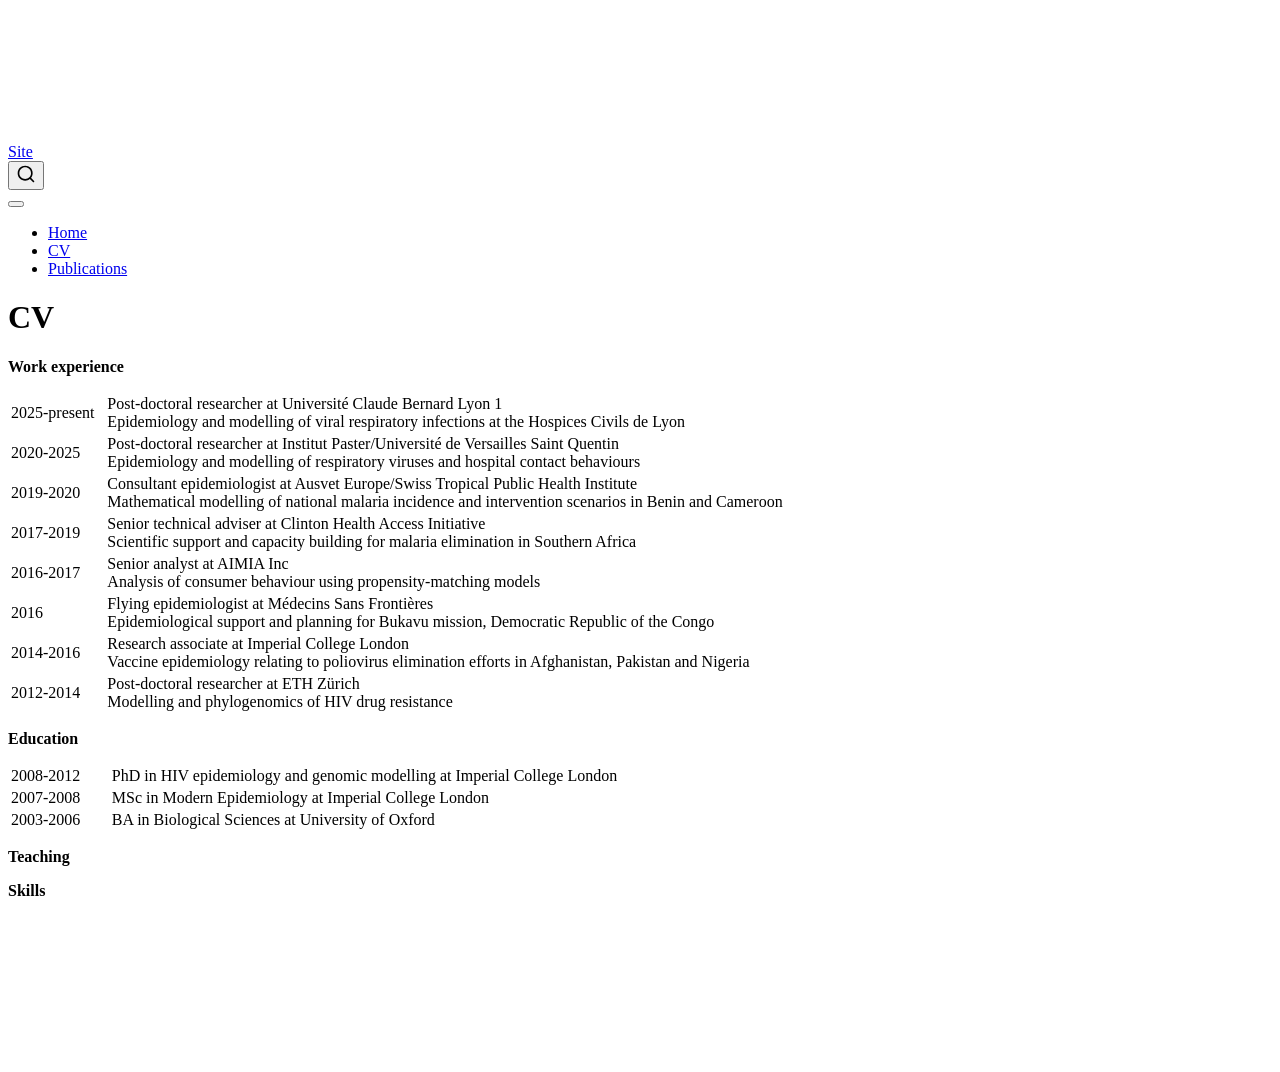
==== docs/cv.html @ 12a18a25 "Publish site to docs/" ====
<!DOCTYPE html>
<html xmlns="http://www.w3.org/1999/xhtml" lang="en" xml:lang="en"><head>

<meta charset="utf-8">
<meta name="generator" content="quarto-1.10.18">

<meta name="viewport" content="width=device-width, initial-scale=1.0, user-scalable=yes">


<title>CV – Site</title>
<style>
/* Default styles provided by pandoc.
** See https://pandoc.org/MANUAL.html#variables-for-html for config info.
*/
span.smallcaps{font-variant: small-caps;}
div.columns{display: flex; gap: 1.5em;}
div.column{flex: auto;}
@media screen {
div.columns{gap: min(4vw, 1.5em);}
div.column{overflow-x: auto;}
}
div.hanging-indent{margin-left: 1.5em; text-indent: -1.5em;}
ul.task-list{list-style: none;}
ul.task-list li input[type="checkbox"] {
  width: 0.8em;
  margin: 0 0.8em 0.2em -1em; /* quarto-specific, see https://github.com/quarto-dev/quarto-cli/issues/4556 */ 
  vertical-align: middle;
}
</style>


<script src="site_libs/quarto-nav/quarto-nav.js"></script>
<script src="site_libs/quarto-nav/headroom.min.js"></script>
<script src="site_libs/clipboard/clipboard.min.js"></script>
<script src="site_libs/quarto-search/autocomplete.umd.js"></script>
<script src="site_libs/quarto-search/fuse.min.js"></script>
<script src="site_libs/quarto-search/quarto-search.js"></script>
<meta name="quarto:offset" content="./">
<script src="site_libs/quarto-html/quarto.js" type="module"></script>
<script src="site_libs/quarto-html/tabsets/tabsets.js" type="module"></script>
<script src="site_libs/quarto-html/popper.min.js"></script>
<script src="site_libs/quarto-html/tippy.umd.min.js"></script>
<script src="site_libs/quarto-html/anchor.min.js"></script>
<link href="site_libs/quarto-html/tippy.css" rel="stylesheet">
<link href="site_libs/quarto-html/quarto-syntax-highlighting-64a204ab8560d761af7679ceaba22944.css" rel="stylesheet" id="quarto-text-highlighting-styles">
<script src="site_libs/bootstrap/bootstrap.min.js"></script>
<link href="site_libs/bootstrap/bootstrap-icons.css" rel="stylesheet">
<link href="site_libs/bootstrap/bootstrap-172ba59bd5e0b52282274ba0c0cc16fc.min.css" rel="stylesheet" append-hash="true" id="quarto-bootstrap" data-mode="light">
<script id="quarto-search-options" type="application/json">{
  "location": "navbar",
  "copy-button": false,
  "collapse-after": 3,
  "panel-placement": "end",
  "type": "overlay",
  "limit": 50,
  "keyboard-shortcut": [
    "f",
    "/",
    "s"
  ],
  "show-item-context": false,
  "language": {
    "search-no-results-text": "No results",
    "search-matching-documents-text": "matching documents",
    "search-copy-link-title": "Copy link to search",
    "search-hide-matches-text": "Hide additional matches",
    "search-more-match-text": "more match in this document",
    "search-more-matches-text": "more matches in this document",
    "search-clear-button-title": "Clear",
    "search-text-placeholder": "",
    "search-detached-cancel-button-title": "Cancel",
    "search-submit-button-title": "Submit",
    "search-label": "Search"
  }
}</script>


<link rel="stylesheet" href="styles.css">
</head>

<body class="nav-fixed quarto-light">

<div id="quarto-search-results"></div>
  <header id="quarto-header" class="headroom fixed-top">
    <nav class="navbar navbar-expand-lg " data-bs-theme="dark">
      <div class="navbar-container container-fluid">
      <div class="navbar-brand-container mx-auto">
    <a class="navbar-brand" href="./index.html">
    <span class="navbar-title">Site</span>
    </a>
  </div>
            <div id="quarto-search" class="" title="Search"></div>
          <button class="navbar-toggler" type="button" data-bs-toggle="collapse" data-bs-target="#navbarCollapse" aria-controls="navbarCollapse" role="menu" aria-expanded="false" aria-label="Toggle navigation" onclick="if (window.quartoToggleHeadroom) { window.quartoToggleHeadroom(); }">
  <span class="navbar-toggler-icon"></span>
</button>
          <div class="collapse navbar-collapse" id="navbarCollapse">
            <ul class="navbar-nav navbar-nav-scroll me-auto">
  <li class="nav-item">
    <a class="nav-link" href="./index.html"> 
<span class="menu-text">Home</span></a>
  </li>  
  <li class="nav-item">
    <a class="nav-link active" href="./cv.html" aria-current="page"> 
<span class="menu-text">CV</span></a>
  </li>  
  <li class="nav-item">
    <a class="nav-link" href="./publications.html"> 
<span class="menu-text">Publications</span></a>
  </li>  
</ul>
          </div> <!-- /navcollapse -->
            <div class="quarto-navbar-tools">
</div>
      </div> <!-- /container-fluid -->
    </nav>
</header>
<!-- content -->
<div id="quarto-content" class="quarto-container page-columns page-rows-contents page-layout-article page-navbar">
<!-- sidebar -->
<!-- margin-sidebar -->
    <div id="quarto-margin-sidebar" class="sidebar margin-sidebar zindex-bottom">
        
    </div>
<!-- main -->
<main class="content" id="quarto-document-content">

<header id="title-block-header" class="quarto-title-block default">
<div class="quarto-title">
<h1 class="title">CV</h1>
</div>



<div class="quarto-title-meta">

    
  
    
  </div>
  


</header>


<p><strong>Work experience</strong></p>
<table class="caption-top table">
<colgroup>
<col style="width: 12%">
<col style="width: 87%">
</colgroup>
<tbody>
<tr class="odd">
<td>2025-present</td>
<td>Post-doctoral researcher at Université Claude Bernard Lyon 1<br>
Epidemiology and modelling of viral respiratory infections at the Hospices Civils de Lyon</td>
</tr>
<tr class="even">
<td>2020-2025</td>
<td>Post-doctoral researcher at Institut Paster/Université de Versailles Saint Quentin<br>
Epidemiology and modelling of respiratory viruses and hospital contact behaviours</td>
</tr>
<tr class="odd">
<td>2019-2020</td>
<td>Consultant epidemiologist at Ausvet Europe/Swiss Tropical Public Health Institute<br>
Mathematical modelling of national malaria incidence and intervention scenarios in Benin and Cameroon</td>
</tr>
<tr class="even">
<td>2017-2019</td>
<td>Senior technical adviser at Clinton Health Access Initiative<br>
Scientific support and capacity building for malaria elimination in Southern Africa</td>
</tr>
<tr class="odd">
<td>2016-2017</td>
<td>Senior analyst at AIMIA Inc<br>
Analysis of consumer behaviour using propensity-matching models</td>
</tr>
<tr class="even">
<td>2016</td>
<td>Flying epidemiologist at Médecins Sans Frontières<br>
Epidemiological support and planning for Bukavu mission, Democratic Republic of the Congo</td>
</tr>
<tr class="odd">
<td>2014-2016</td>
<td>Research associate at Imperial College London<br>
Vaccine epidemiology relating to poliovirus elimination efforts in Afghanistan, Pakistan and Nigeria</td>
</tr>
<tr class="even">
<td>2012-2014</td>
<td>Post-doctoral researcher at ETH Zürich<br>
Modelling and phylogenomics of HIV drug resistance</td>
</tr>
</tbody>
</table>
<p><strong>Education</strong></p>
<table class="caption-top table">
<colgroup>
<col style="width: 16%">
<col style="width: 83%">
</colgroup>
<tbody>
<tr class="odd">
<td>2008-2012</td>
<td>PhD in HIV epidemiology and genomic modelling at Imperial College London</td>
</tr>
<tr class="even">
<td>2007-2008</td>
<td>MSc in Modern Epidemiology at Imperial College London</td>
</tr>
<tr class="odd">
<td>2003-2006</td>
<td>BA in Biological Sciences at University of Oxford</td>
</tr>
</tbody>
</table>
<p><strong>Teaching</strong></p>
<p><strong>Skills</strong></p>
<pre><code></code></pre>



</main> <!-- /main -->
<script id="quarto-html-after-body" type="application/javascript">
  window.document.addEventListener("DOMContentLoaded", function (event) {
    const icon = "";
    const anchorJS = new window.AnchorJS();
    anchorJS.options = {
      placement: 'right',
      icon: icon
    };
    anchorJS.add('.anchored');
    const isCodeAnnotation = (el) => {
      for (const clz of el.classList) {
        if (clz.startsWith('code-annotation-')) {                     
          return true;
        }
      }
      return false;
    }
    const onCopySuccess = function(e) {
      // button target
      const button = e.trigger;
      // don't keep focus
      button.blur();
      // flash "checked"
      button.classList.add('code-copy-button-checked');
      var currentTitle = button.getAttribute("title");
      button.setAttribute("title", "Copied!");
      let tooltip;
      if (window.bootstrap) {
        button.setAttribute("data-bs-toggle", "tooltip");
        button.setAttribute("data-bs-placement", "left");
        button.setAttribute("data-bs-title", "Copied!");
        tooltip = new bootstrap.Tooltip(button, 
          { trigger: "manual", 
            customClass: "code-copy-button-tooltip",
            offset: [0, -8]});
        tooltip.show();    
      }
      setTimeout(function() {
        if (tooltip) {
          tooltip.hide();
          button.removeAttribute("data-bs-title");
          button.removeAttribute("data-bs-toggle");
          button.removeAttribute("data-bs-placement");
        }
        button.setAttribute("title", currentTitle);
        button.classList.remove('code-copy-button-checked');
      }, 1000);
      // clear code selection
      e.clearSelection();
    }
    const getTextToCopy = function(trigger) {
      const outerScaffold = trigger.parentElement.cloneNode(true);
      const codeEl = outerScaffold.querySelector('code');
      for (const childEl of codeEl.children) {
        if (isCodeAnnotation(childEl)) {
          childEl.remove();
        }
      }
      return codeEl.innerText;
    }
    const clipboard = new window.ClipboardJS('.code-copy-button:not([data-in-quarto-modal])', {
      text: getTextToCopy
    });
    clipboard.on('success', onCopySuccess);
    if (window.document.getElementById('quarto-embedded-source-code-modal')) {
      const clipboardModal = new window.ClipboardJS('.code-copy-button[data-in-quarto-modal]', {
        text: getTextToCopy,
        container: window.document.getElementById('quarto-embedded-source-code-modal')
      });
      clipboardModal.on('success', onCopySuccess);
    }
      var localhostRegex = new RegExp(/^(?:http|https):\/\/localhost\:?[0-9]*\//);
      var mailtoRegex = new RegExp(/^mailto:/);
        var filterRegex = new RegExp('/' + window.location.host + '/');
      var isInternal = (href) => {
          return filterRegex.test(href) || localhostRegex.test(href) || mailtoRegex.test(href);
      }
      // Inspect non-navigation links and adorn them if external
     var links = window.document.querySelectorAll('a[href]:not(.nav-link):not(.navbar-brand):not(.toc-action):not(.sidebar-link):not(.sidebar-item-toggle):not(.pagination-link):not(.no-external):not([aria-hidden]):not(.dropdown-item):not(.quarto-navigation-tool):not(.about-link)');
      for (var i=0; i<links.length; i++) {
        const link = links[i];
        if (!isInternal(link.href)) {
          // undo the damage that might have been done by quarto-nav.js in the case of
          // links that we want to consider external
          if (link.dataset.originalHref !== undefined) {
            link.href = link.dataset.originalHref;
          }
        }
      }
    function tippyHover(el, contentFn, onTriggerFn, onUntriggerFn) {
      const config = {
        allowHTML: true,
        maxWidth: 500,
        delay: 100,
        arrow: false,
        appendTo: function(el) {
            return el.parentElement;
        },
        interactive: true,
        interactiveBorder: 10,
        theme: 'quarto',
        placement: 'bottom-start',
      };
      if (contentFn) {
        config.content = contentFn;
      }
      if (onTriggerFn) {
        config.onTrigger = onTriggerFn;
      }
      if (onUntriggerFn) {
        config.onUntrigger = onUntriggerFn;
      }
      window.tippy(el, config); 
    }
    const noterefs = window.document.querySelectorAll('a[role="doc-noteref"]');
    for (var i=0; i<noterefs.length; i++) {
      const ref = noterefs[i];
      tippyHover(ref, function() {
        // use id or data attribute instead here
        let href = ref.getAttribute('data-footnote-href') || ref.getAttribute('href');
        try { href = new URL(href).hash; } catch {}
        const id = href.replace(/^#\/?/, "");
        const note = window.document.getElementById(id);
        if (note) {
          return note.innerHTML;
        } else {
          return "";
        }
      });
    }
    const xrefs = window.document.querySelectorAll('a.quarto-xref');
    const processXRef = (id, note) => {
      // Strip column container classes
      const stripColumnClz = (el) => {
        el.classList.remove("page-full", "page-columns");
        if (el.children) {
          for (const child of el.children) {
            stripColumnClz(child);
          }
        }
      }
      stripColumnClz(note)
      if (id === null || id.startsWith('sec-')) {
        // Special case sections, only their first couple elements
        const container = document.createElement("div");
        if (note.children && note.children.length > 2) {
          container.appendChild(note.children[0].cloneNode(true));
          for (let i = 1; i < note.children.length; i++) {
            const child = note.children[i];
            if (child.tagName === "P" && child.innerText === "") {
              continue;
            } else {
              container.appendChild(child.cloneNode(true));
              break;
            }
          }
          if (window.Quarto?.typesetMath) {
            window.Quarto.typesetMath(container);
          }
          return container.innerHTML
        } else {
          if (window.Quarto?.typesetMath) {
            window.Quarto.typesetMath(note);
          }
          return note.innerHTML;
        }
      } else {
        // Remove any anchor links if they are present
        const anchorLink = note.querySelector('a.anchorjs-link');
        if (anchorLink) {
          anchorLink.remove();
        }
        if (window.Quarto?.typesetMath) {
          window.Quarto.typesetMath(note);
        }
        if (note.classList.contains("callout")) {
          return note.outerHTML;
        } else {
          return note.innerHTML;
        }
      }
    }
    for (var i=0; i<xrefs.length; i++) {
      const xref = xrefs[i];
      tippyHover(xref, undefined, function(instance) {
        instance.disable();
        let url = xref.getAttribute('href');
        let hash = undefined; 
        if (url.startsWith('#')) {
          hash = url;
        } else {
          try { hash = new URL(url).hash; } catch {}
        }
        if (hash) {
          const id = hash.replace(/^#\/?/, "");
          const note = window.document.getElementById(id);
          if (note !== null) {
            try {
              const html = processXRef(id, note.cloneNode(true));
              instance.setContent(html);
            } finally {
              instance.enable();
              instance.show();
            }
          } else {
            // See if we can fetch this
            fetch(url.split('#')[0])
            .then(res => res.text())
            .then(html => {
              const parser = new DOMParser();
              const htmlDoc = parser.parseFromString(html, "text/html");
              const note = htmlDoc.getElementById(id);
              if (note !== null) {
                const html = processXRef(id, note);
                instance.setContent(html);
              } 
            }).finally(() => {
              instance.enable();
              instance.show();
            });
          }
        } else {
          // See if we can fetch a full url (with no hash to target)
          // This is a special case and we should probably do some content thinning / targeting
          fetch(url)
          .then(res => res.text())
          .then(html => {
            const parser = new DOMParser();
            const htmlDoc = parser.parseFromString(html, "text/html");
            const note = htmlDoc.querySelector('main.content');
            if (note !== null) {
              // This should only happen for chapter cross references
              // (since there is no id in the URL)
              // remove the first header
              if (note.children.length > 0 && note.children[0].tagName === "HEADER") {
                note.children[0].remove();
              }
              const html = processXRef(null, note);
              instance.setContent(html);
            } 
          }).finally(() => {
            instance.enable();
            instance.show();
          });
        }
      }, function(instance) {
      });
    }
        let selectedAnnoteEl;
        const selectorForAnnotation = ( cell, annotation) => {
          let cellAttr = 'data-code-cell="' + cell + '"';
          let lineAttr = 'data-code-annotation="' +  annotation + '"';
          const selector = 'span[' + cellAttr + '][' + lineAttr + ']';
          return selector;
        }
        const selectCodeLines = (annoteEl) => {
          const doc = window.document;
          const targetCell = annoteEl.getAttribute("data-target-cell");
          const targetAnnotation = annoteEl.getAttribute("data-target-annotation");
          const annoteSpan = window.document.querySelector(selectorForAnnotation(targetCell, targetAnnotation));
          const lines = annoteSpan.getAttribute("data-code-lines").split(",");
          const lineIds = lines.map((line) => {
            return targetCell + "-" + line;
          })
          let top = null;
          let height = null;
          let parent = null;
          if (lineIds.length > 0) {
              //compute the position of the single el (top and bottom and make a div)
              const el = window.document.getElementById(lineIds[0]);
              top = el.offsetTop;
              height = el.offsetHeight;
              parent = el.parentElement.parentElement;
            if (lineIds.length > 1) {
              const lastEl = window.document.getElementById(lineIds[lineIds.length - 1]);
              const bottom = lastEl.offsetTop + lastEl.offsetHeight;
              height = bottom - top;
            }
            if (top !== null && height !== null && parent !== null) {
              // cook up a div (if necessary) and position it 
              let div = window.document.getElementById("code-annotation-line-highlight");
              if (div === null) {
                div = window.document.createElement("div");
                div.setAttribute("id", "code-annotation-line-highlight");
                div.style.position = 'absolute';
                parent.appendChild(div);
              }
              div.style.top = top - 2 + "px";
              div.style.height = height + 4 + "px";
              div.style.left = 0;
              let gutterDiv = window.document.getElementById("code-annotation-line-highlight-gutter");
              if (gutterDiv === null) {
                gutterDiv = window.document.createElement("div");
                gutterDiv.setAttribute("id", "code-annotation-line-highlight-gutter");
                gutterDiv.style.position = 'absolute';
                const codeCell = window.document.getElementById(targetCell);
                const gutter = codeCell.querySelector('.code-annotation-gutter');
                gutter.appendChild(gutterDiv);
              }
              gutterDiv.style.top = top - 2 + "px";
              gutterDiv.style.height = height + 4 + "px";
            }
            selectedAnnoteEl = annoteEl;
          }
        };
        const unselectCodeLines = () => {
          const elementsIds = ["code-annotation-line-highlight", "code-annotation-line-highlight-gutter"];
          elementsIds.forEach((elId) => {
            const div = window.document.getElementById(elId);
            if (div) {
              div.remove();
            }
          });
          selectedAnnoteEl = undefined;
        };
          // Handle positioning of the toggle
      window.addEventListener(
        "resize",
        throttle(() => {
          elRect = undefined;
          if (selectedAnnoteEl) {
            selectCodeLines(selectedAnnoteEl);
          }
        }, 10)
      );
      function throttle(fn, ms) {
      let throttle = false;
      let timer;
        return (...args) => {
          if(!throttle) { // first call gets through
              fn.apply(this, args);
              throttle = true;
          } else { // all the others get throttled
              if(timer) clearTimeout(timer); // cancel #2
              timer = setTimeout(() => {
                fn.apply(this, args);
                timer = throttle = false;
              }, ms);
          }
        };
      }
        // Attach click handler to the DT
        const annoteDls = window.document.querySelectorAll('dt[data-target-cell]');
        for (const annoteDlNode of annoteDls) {
          annoteDlNode.addEventListener('click', (event) => {
            const clickedEl = event.target;
            if (clickedEl !== selectedAnnoteEl) {
              unselectCodeLines();
              const activeEl = window.document.querySelector('dt[data-target-cell].code-annotation-active');
              if (activeEl) {
                activeEl.classList.remove('code-annotation-active');
              }
              selectCodeLines(clickedEl);
              clickedEl.classList.add('code-annotation-active');
            } else {
              // Unselect the line
              unselectCodeLines();
              clickedEl.classList.remove('code-annotation-active');
            }
          });
        }
    const findCites = (el) => {
      const parentEl = el.parentElement;
      if (parentEl) {
        const cites = parentEl.dataset.cites;
        if (cites) {
          return {
            el,
            cites: cites.split(' ')
          };
        } else {
          return findCites(el.parentElement)
        }
      } else {
        return undefined;
      }
    };
    var bibliorefs = window.document.querySelectorAll('a[role="doc-biblioref"]');
    for (var i=0; i<bibliorefs.length; i++) {
      const ref = bibliorefs[i];
      const citeInfo = findCites(ref);
      if (citeInfo) {
        tippyHover(citeInfo.el, function() {
          var popup = window.document.createElement('div');
          citeInfo.cites.forEach(function(cite) {
            var citeDiv = window.document.createElement('div');
            citeDiv.classList.add('hanging-indent');
            citeDiv.classList.add('csl-entry');
            var biblioDiv = window.document.getElementById('ref-' + cite);
            if (biblioDiv) {
              citeDiv.innerHTML = biblioDiv.innerHTML;
            }
            popup.appendChild(citeDiv);
          });
          return popup.innerHTML;
        });
      }
    }
  });
  </script>
</div> <!-- /content -->




</body></html>
---- docs/site_libs/quarto-html/tippy.css ----
.tippy-box[data-animation=fade][data-state=hidden]{opacity:0}[data-tippy-root]{max-width:calc(100vw - 10px)}.tippy-box{position:relative;background-color:#333;color:#fff;border-radius:4px;font-size:14px;line-height:1.4;white-space:normal;outline:0;transition-property:transform,visibility,opacity}.tippy-box[data-placement^=top]>.tippy-arrow{bottom:0}.tippy-box[data-placement^=top]>.tippy-arrow:before{bottom:-7px;left:0;border-width:8px 8px 0;border-top-color:initial;transform-origin:center top}.tippy-box[data-placement^=bottom]>.tippy-arrow{top:0}.tippy-box[data-placement^=bottom]>.tippy-arrow:before{top:-7px;left:0;border-width:0 8px 8px;border-bottom-color:initial;transform-origin:center bottom}.tippy-box[data-placement^=left]>.tippy-arrow{right:0}.tippy-box[data-placement^=left]>.tippy-arrow:before{border-width:8px 0 8px 8px;border-left-color:initial;right:-7px;transform-origin:center left}.tippy-box[data-placement^=right]>.tippy-arrow{left:0}.tippy-box[data-placement^=right]>.tippy-arrow:before{left:-7px;border-width:8px 8px 8px 0;border-right-color:initial;transform-origin:center right}.tippy-box[data-inertia][data-state=visible]{transition-timing-function:cubic-bezier(.54,1.5,.38,1.11)}.tippy-arrow{width:16px;height:16px;color:#333}.tippy-arrow:before{content:"";position:absolute;border-color:transparent;border-style:solid}.tippy-content{position:relative;padding:5px 9px;z-index:1}
---- docs/site_libs/quarto-html/quarto-syntax-highlighting-64a204ab8560d761af7679ceaba22944.css ----
/* quarto syntax highlight colors */
:root {
  --quarto-hl-ot-color: #003B4F;
  --quarto-hl-at-color: #657422;
  --quarto-hl-ss-color: #20794D;
  --quarto-hl-an-color: #5E5E5E;
  --quarto-hl-fu-color: #4758AB;
  --quarto-hl-st-color: #20794D;
  --quarto-hl-cf-color: #003B4F;
  --quarto-hl-op-color: #5E5E5E;
  --quarto-hl-er-color: #AD0000;
  --quarto-hl-bn-color: #AD0000;
  --quarto-hl-al-color: #AD0000;
  --quarto-hl-va-color: #111111;
  --quarto-hl-bu-color: inherit;
  --quarto-hl-ex-color: inherit;
  --quarto-hl-pp-color: #AD0000;
  --quarto-hl-in-color: #5E5E5E;
  --quarto-hl-vs-color: #20794D;
  --quarto-hl-wa-color: #5E5E5E;
  --quarto-hl-do-color: #5E5E5E;
  --quarto-hl-im-color: #00769E;
  --quarto-hl-ch-color: #20794D;
  --quarto-hl-dt-color: #AD0000;
  --quarto-hl-fl-color: #AD0000;
  --quarto-hl-co-color: #5E5E5E;
  --quarto-hl-cv-color: #5E5E5E;
  --quarto-hl-cn-color: #8f5902;
  --quarto-hl-sc-color: #5E5E5E;
  --quarto-hl-dv-color: #AD0000;
  --quarto-hl-kw-color: #003B4F;
}

/* other quarto variables */
:root {
  --quarto-font-monospace: SFMono-Regular, Menlo, Monaco, Consolas, "Liberation Mono", "Courier New", monospace;
}

/* syntax highlight based on Pandoc's rules */
pre > code.sourceCode > span {
  color: #003B4F;
}

code.sourceCode > span {
  color: #003B4F;
}

div.sourceCode,
div.sourceCode pre.sourceCode {
  color: #003B4F;
}

/* Normal */
code span {
  color: #003B4F;
}

/* Alert */
code span.al {
  color: #AD0000;
  font-style: inherit;
}

/* Annotation */
code span.an {
  color: #5E5E5E;
  font-style: inherit;
}

/* Attribute */
code span.at {
  color: #657422;
  font-style: inherit;
}

/* BaseN */
code span.bn {
  color: #AD0000;
  font-style: inherit;
}

/* BuiltIn */
code span.bu {
  font-style: inherit;
}

/* ControlFlow */
code span.cf {
  color: #003B4F;
  font-weight: bold;
  font-style: inherit;
}

/* Char */
code span.ch {
  color: #20794D;
  font-style: inherit;
}

/* Constant */
code span.cn {
  color: #8f5902;
  font-style: inherit;
}

/* Comment */
code span.co {
  color: #5E5E5E;
  font-style: inherit;
}

/* CommentVar */
code span.cv {
  color: #5E5E5E;
  font-style: italic;
}

/* Documentation */
code span.do {
  color: #5E5E5E;
  font-style: italic;
}

/* DataType */
code span.dt {
  color: #AD0000;
  font-style: inherit;
}

/* DecVal */
code span.dv {
  color: #AD0000;
  font-style: inherit;
}

/* Error */
code span.er {
  color: #AD0000;
  font-style: inherit;
}

/* Extension */
code span.ex {
  font-style: inherit;
}

/* Float */
code span.fl {
  color: #AD0000;
  font-style: inherit;
}

/* Function */
code span.fu {
  color: #4758AB;
  font-style: inherit;
}

/* Import */
code span.im {
  color: #00769E;
  font-style: inherit;
}

/* Information */
code span.in {
  color: #5E5E5E;
  font-style: inherit;
}

/* Keyword */
code span.kw {
  color: #003B4F;
  font-weight: bold;
  font-style: inherit;
}

/* Operator */
code span.op {
  color: #5E5E5E;
  font-style: inherit;
}

/* Other */
code span.ot {
  color: #003B4F;
  font-style: inherit;
}

/* Preprocessor */
code span.pp {
  color: #AD0000;
  font-style: inherit;
}

/* SpecialChar */
code span.sc {
  color: #5E5E5E;
  font-style: inherit;
}

/* SpecialString */
code span.ss {
  color: #20794D;
  font-style: inherit;
}

/* String */
code span.st {
  color: #20794D;
  font-style: inherit;
}

/* Variable */
code span.va {
  color: #111111;
  font-style: inherit;
}

/* VerbatimString */
code span.vs {
  color: #20794D;
  font-style: inherit;
}

/* Warning */
code span.wa {
  color: #5E5E5E;
  font-style: italic;
}

.prevent-inlining {
  content: "</";
}

/*# sourceMappingURL=9d8d5bb603a83b8298b89080a598c93b.css.map */
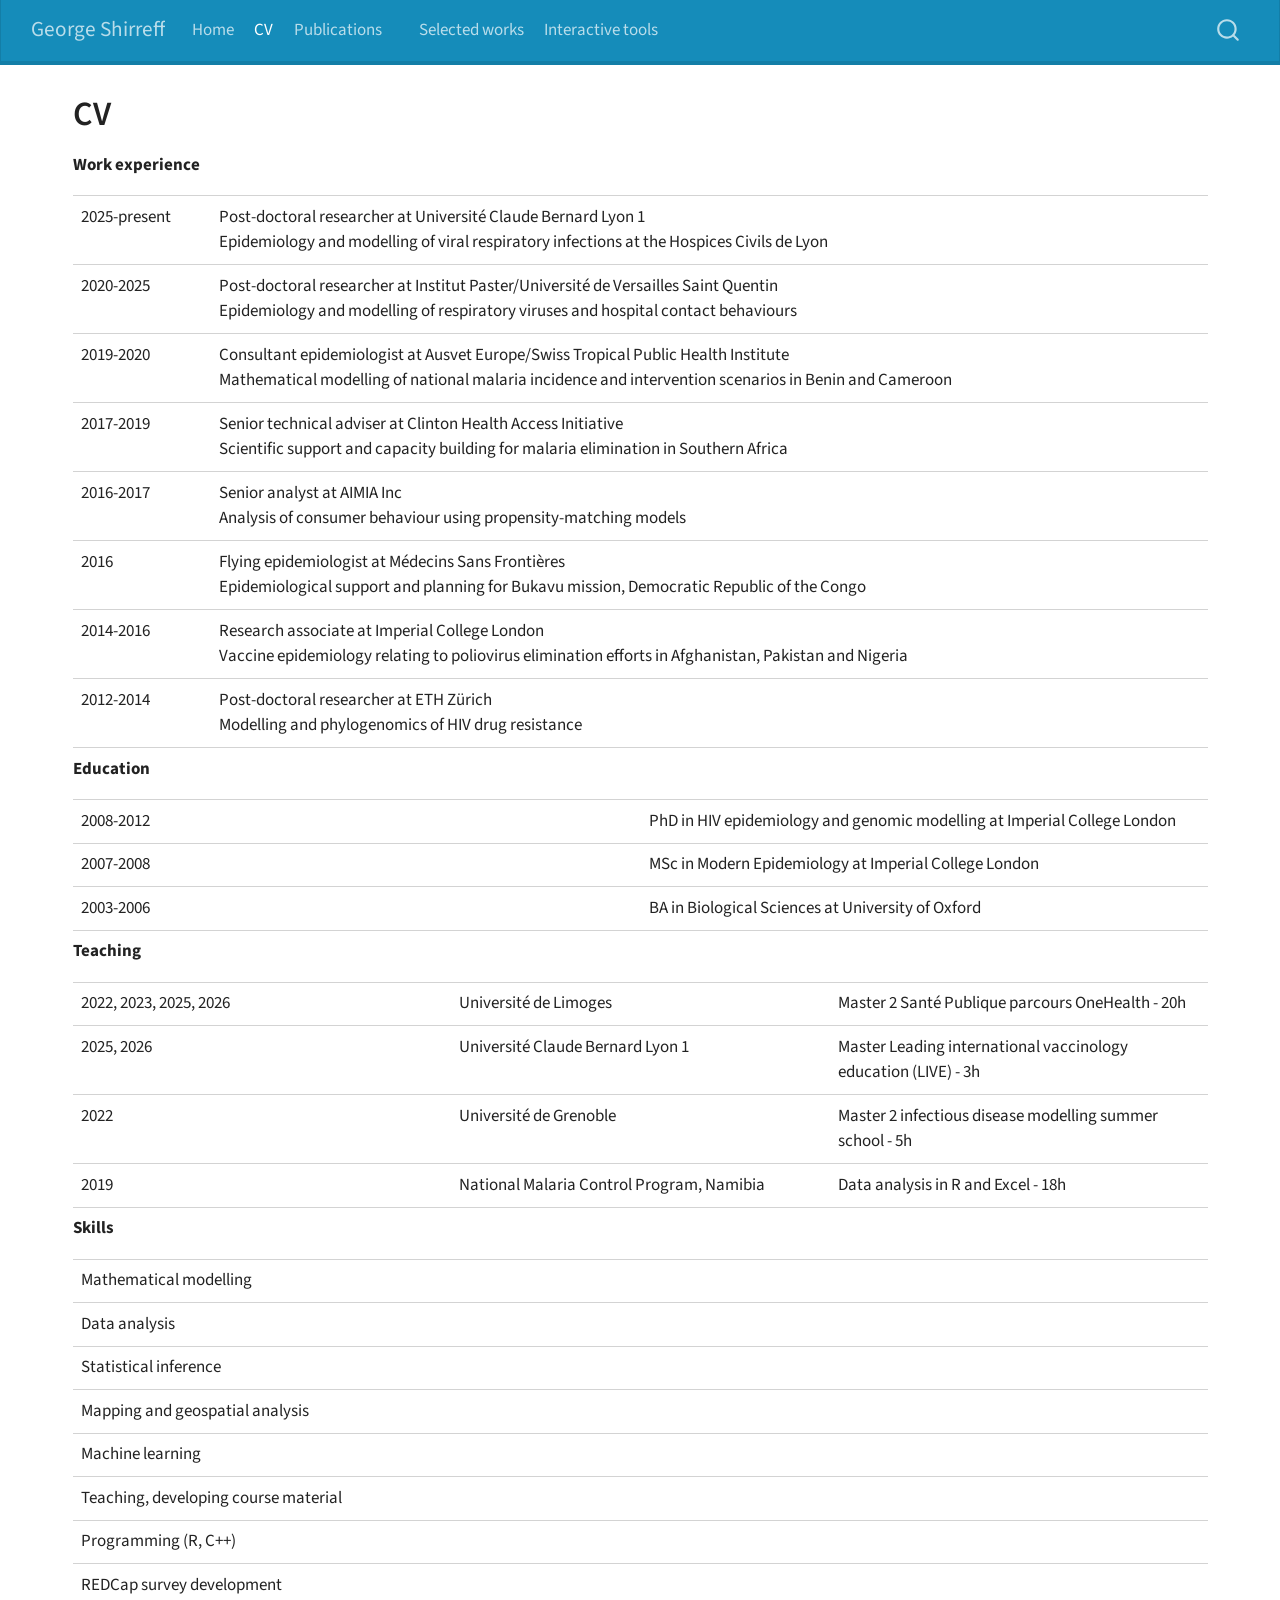
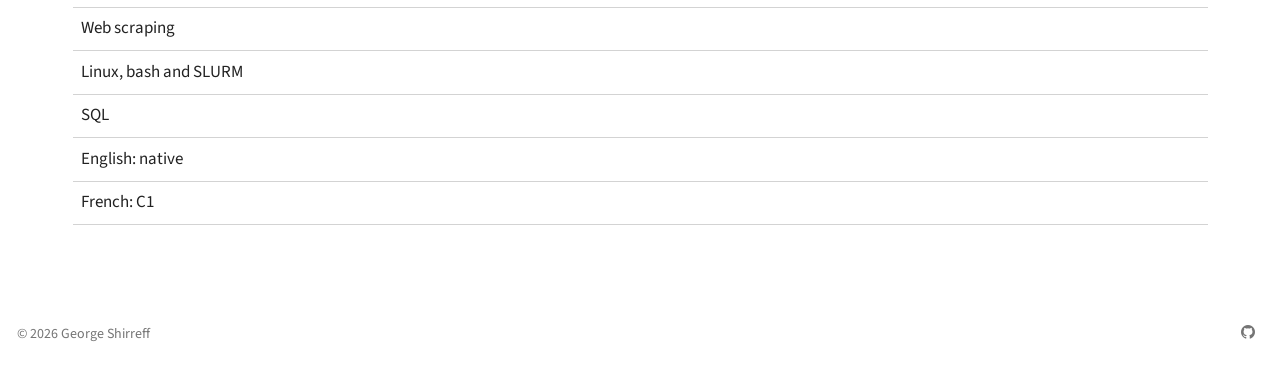
==== commit 9ace3cf7: "Update selected works and style" ====
--- a/docs/cv.html
+++ b/docs/cv.html
@@ -7,7 +7,7 @@
 <meta name="viewport" content="width=device-width, initial-scale=1.0, user-scalable=yes">
 
 
-<title>CV – Site</title>
+<title>CV – George Shirreff</title>
 <style>
 /* Default styles provided by pandoc.
 ** See https://pandoc.org/MANUAL.html#variables-for-html for config info.
@@ -45,7 +45,7 @@
 <link href="site_libs/quarto-html/quarto-syntax-highlighting-64a204ab8560d761af7679ceaba22944.css" rel="stylesheet" id="quarto-text-highlighting-styles">
 <script src="site_libs/bootstrap/bootstrap.min.js"></script>
 <link href="site_libs/bootstrap/bootstrap-icons.css" rel="stylesheet">
-<link href="site_libs/bootstrap/bootstrap-172ba59bd5e0b52282274ba0c0cc16fc.min.css" rel="stylesheet" append-hash="true" id="quarto-bootstrap" data-mode="light">
+<link href="site_libs/bootstrap/bootstrap-6f7d7cdbd48827f75cbeb867e6f99278.min.css" rel="stylesheet" append-hash="true" id="quarto-bootstrap" data-mode="light">
 <script id="quarto-search-options" type="application/json">{
   "location": "navbar",
   "copy-button": false,
@@ -73,6 +73,7 @@
     "search-label": "Search"
   }
 }</script>
+<style>html{ scroll-behavior: smooth; }</style>
 
 
 <link rel="stylesheet" href="styles.css">
@@ -86,7 +87,7 @@
       <div class="navbar-container container-fluid">
       <div class="navbar-brand-container mx-auto">
     <a class="navbar-brand" href="./index.html">
-    <span class="navbar-title">Site</span>
+    <span class="navbar-title">George Shirreff</span>
     </a>
   </div>
             <div id="quarto-search" class="" title="Search"></div>
@@ -107,6 +108,18 @@
     <a class="nav-link" href="./publications.html"> 
 <span class="menu-text">Publications</span></a>
   </li>  
+  <li class="nav-item compact">
+    <a class="nav-link" href="./french_numbers.qmd"> 
+<span class="menu-text"></span></a>
+  </li>  
+  <li class="nav-item">
+    <a class="nav-link" href="./travaux.html"> 
+<span class="menu-text">Selected works</span></a>
+  </li>  
+  <li class="nav-item">
+    <a class="nav-link" href="./interactives.html"> 
+<span class="menu-text">Interactive tools</span></a>
+  </li>  
 </ul>
           </div> <!-- /navcollapse -->
             <div class="quarto-navbar-tools">
@@ -115,14 +128,14 @@
     </nav>
 </header>
 <!-- content -->
-<div id="quarto-content" class="quarto-container page-columns page-rows-contents page-layout-article page-navbar">
+<div id="quarto-content" class="quarto-container page-columns page-rows-contents page-layout-full page-navbar">
 <!-- sidebar -->
 <!-- margin-sidebar -->
     <div id="quarto-margin-sidebar" class="sidebar margin-sidebar zindex-bottom">
         
     </div>
 <!-- main -->
-<main class="content" id="quarto-document-content">
+<main class="content column-page" id="quarto-document-content">
 
 <header id="title-block-header" class="quarto-title-block default">
 <div class="quarto-title">
@@ -131,7 +144,7 @@
 
 
 
-<div class="quarto-title-meta">
+<div class="quarto-title-meta column-page">
 
     
   
@@ -195,8 +208,8 @@
 <p><strong>Education</strong></p>
 <table class="caption-top table">
 <colgroup>
-<col style="width: 16%">
-<col style="width: 83%">
+<col style="width: 50%">
+<col style="width: 50%">
 </colgroup>
 <tbody>
 <tr class="odd">
@@ -214,8 +227,79 @@
 </tbody>
 </table>
 <p><strong>Teaching</strong></p>
+<table class="caption-top table">
+<colgroup>
+<col style="width: 33%">
+<col style="width: 33%">
+<col style="width: 33%">
+</colgroup>
+<tbody>
+<tr class="odd">
+<td>2022, 2023, 2025, 2026</td>
+<td>Université de Limoges</td>
+<td>Master 2 Santé Publique parcours OneHealth - 20h</td>
+</tr>
+<tr class="even">
+<td>2025, 2026</td>
+<td>Université Claude Bernard Lyon 1</td>
+<td>Master Leading international vaccinology education (LIVE) - 3h</td>
+</tr>
+<tr class="odd">
+<td>2022</td>
+<td>Université de Grenoble</td>
+<td>Master 2 infectious disease modelling summer school - 5h</td>
+</tr>
+<tr class="even">
+<td>2019</td>
+<td>National Malaria Control Program, Namibia</td>
+<td>Data analysis in R and Excel - 18h</td>
+</tr>
+</tbody>
+</table>
 <p><strong>Skills</strong></p>
-<pre><code></code></pre>
+<table class="caption-top table">
+<tbody>
+<tr class="odd">
+<td>Mathematical modelling</td>
+</tr>
+<tr class="even">
+<td>Data analysis</td>
+</tr>
+<tr class="odd">
+<td>Statistical inference</td>
+</tr>
+<tr class="even">
+<td>Mapping and geospatial analysis</td>
+</tr>
+<tr class="odd">
+<td>Machine learning</td>
+</tr>
+<tr class="even">
+<td>Teaching, developing course material</td>
+</tr>
+<tr class="odd">
+<td>Programming (R, C++)</td>
+</tr>
+<tr class="even">
+<td>REDCap survey development</td>
+</tr>
+<tr class="odd">
+<td>Web scraping</td>
+</tr>
+<tr class="even">
+<td>Linux, bash and SLURM</td>
+</tr>
+<tr class="odd">
+<td>SQL</td>
+</tr>
+<tr class="even">
+<td>English: native</td>
+</tr>
+<tr class="odd">
+<td>French: C1</td>
+</tr>
+</tbody>
+</table>
 
 
 
@@ -621,8 +705,29 @@
   });
   </script>
 </div> <!-- /content -->
-
-
-
-
+<footer class="footer">
+  <div class="nav-footer">
+    <div class="nav-footer-left">
+<p>© 2026 George Shirreff</p>
+</div>   
+    <div class="nav-footer-center">
+      &nbsp;
+    </div>
+    <div class="nav-footer-right">
+      <ul class="footer-items list-unstyled">
+    <li class="nav-item compact">
+    <a class="nav-link" href="https://github.com/georgeshirreff">
+      <i class="bi bi-github" role="img">
+</i> 
+    </a>
+  </li>  
+</ul>
+    </div>
+  </div>
+</footer>
+
+
+
+
+<script src="site_libs/quarto-html/zenscroll-min.js"></script>
 </body></html>
--- a/docs/styles.css
+++ b/docs/styles.css
@@ -0,0 +1,78 @@
+/* css styles */
+
+.my-columns {
+  display: flex !important;
+  gap: 2em !important;
+}
+
+.author-tooltip {
+  position: relative;
+  cursor: pointer;
+  border-bottom: 1px dotted #666;
+}
+
+.tooltip-text {
+  visibility: hidden;
+  opacity: 0;
+  position: absolute;
+  z-index: 9999;
+  
+  width: 350px;
+  padding: 10px;
+  
+  background: white;
+  color: black;
+  border: 1px solid #ccc;
+  border-radius: 5px;
+  box-shadow: 0 2px 8px rgba(0,0,0,0.2);
+
+  top: 0;
+  left: 100%;
+  margin-left: 10px;
+  
+  transition: opacity 0.15s;
+}
+
+.my-button {
+  display: inline-block;
+  padding: 8px 16px;
+  margin-right: 8px;
+  margin-bottom: 8px;
+  background-color: #0d6efd;
+  color: white !important;
+  text-decoration: none;
+  border-radius: 5px;
+  border: 1px solid #0d6efd;
+}
+
+.my-button:hover {
+  background-color: #0b5ed7;
+  color: white !important;
+  text-decoration: none;
+}
+
+.author-tooltip:hover .tooltip-text {
+  visibility: visible;
+  opacity: 1;
+}
+
+.gt_table tbody td {
+  overflow: visible !important;
+  
+  background-color: lavenderblush !important;
+}
+
+.gt_table th {
+  background-color: lavenderblush !important;
+}
+
+.caption p {
+  font-size: 100px;
+}
+
+.my-paragraph {
+  font-size: 4px;
+}
+
+
+  
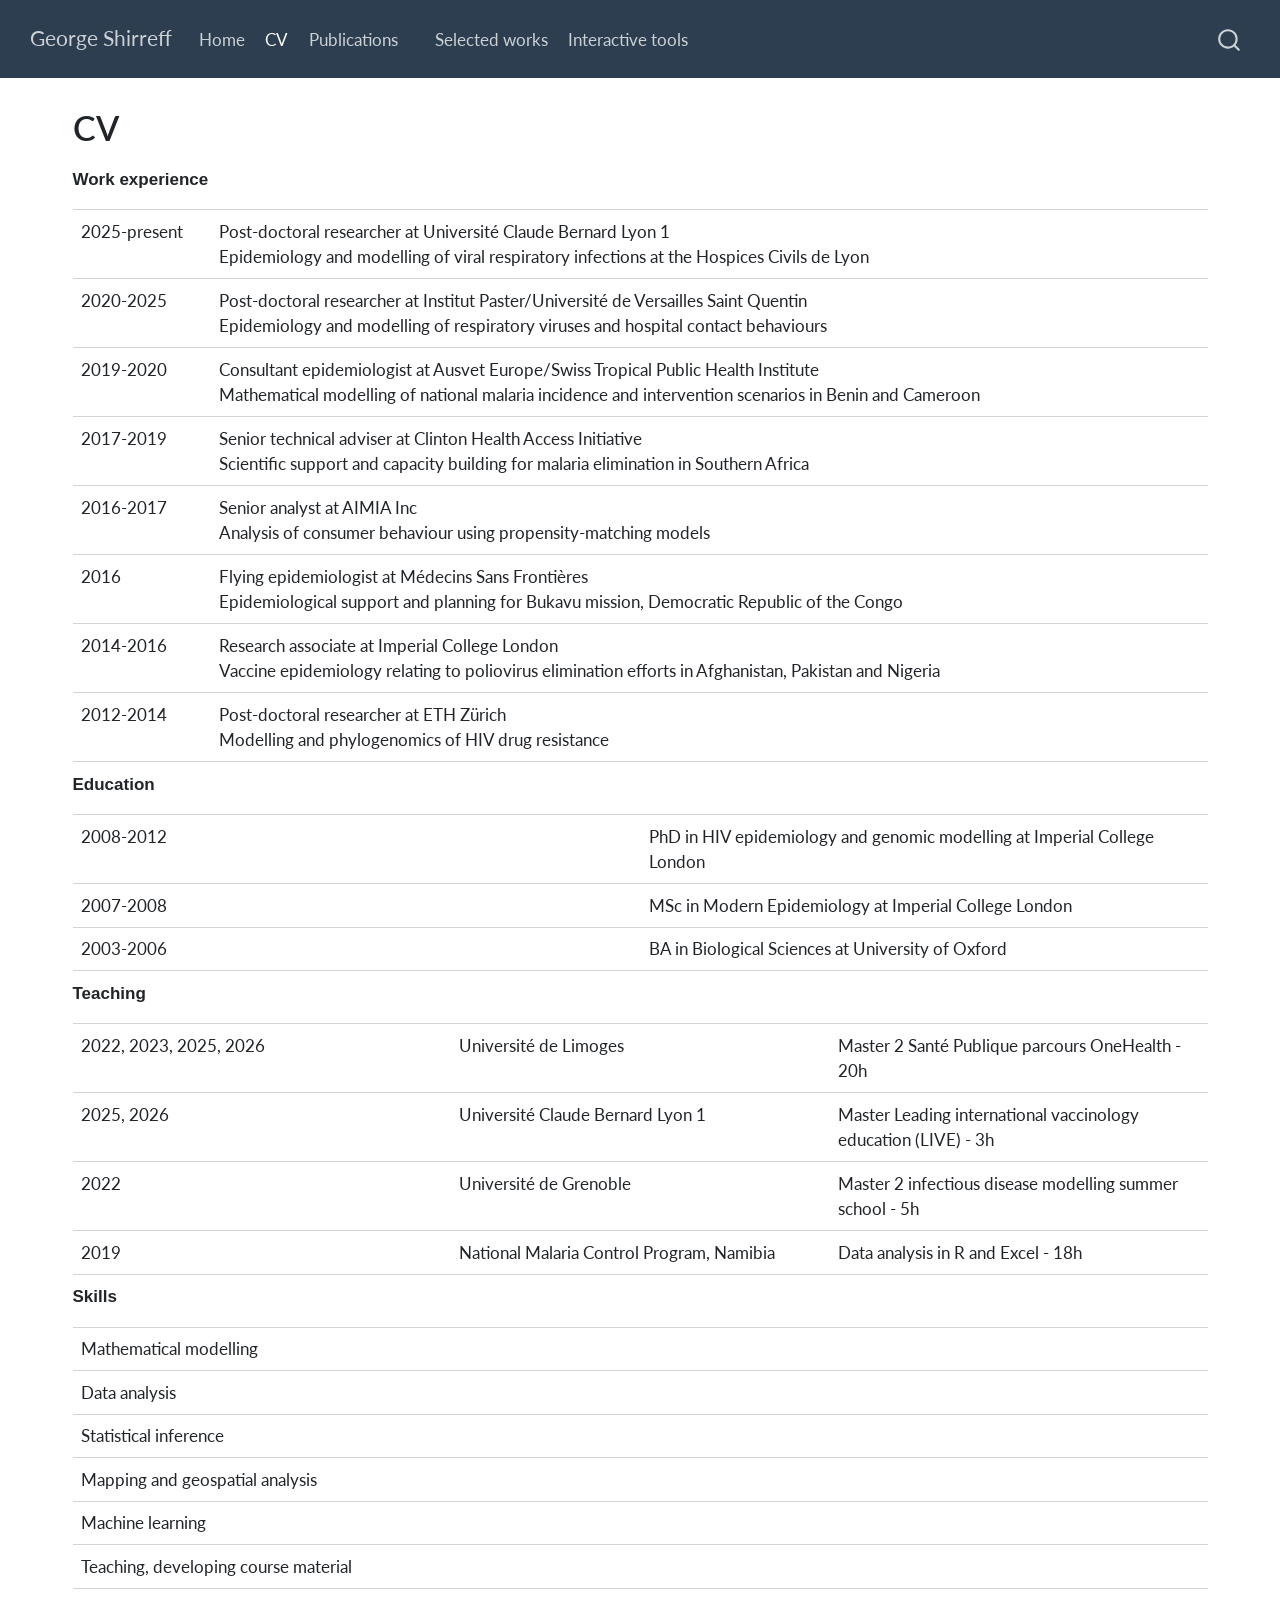
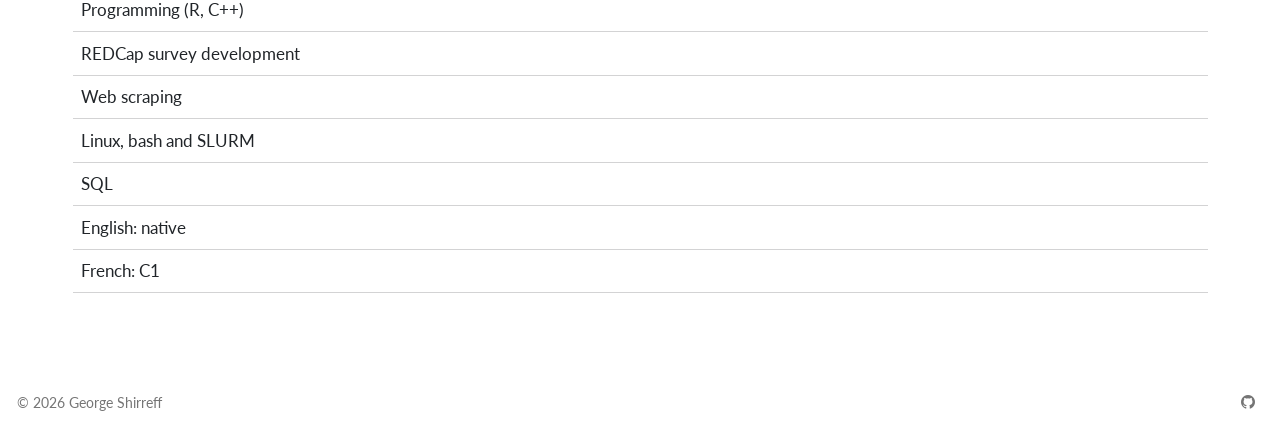
==== commit 5958137d: "Deploy catchment app" ====
--- a/docs/cv.html
+++ b/docs/cv.html
@@ -45,7 +45,7 @@
 <link href="site_libs/quarto-html/quarto-syntax-highlighting-64a204ab8560d761af7679ceaba22944.css" rel="stylesheet" id="quarto-text-highlighting-styles">
 <script src="site_libs/bootstrap/bootstrap.min.js"></script>
 <link href="site_libs/bootstrap/bootstrap-icons.css" rel="stylesheet">
-<link href="site_libs/bootstrap/bootstrap-6f7d7cdbd48827f75cbeb867e6f99278.min.css" rel="stylesheet" append-hash="true" id="quarto-bootstrap" data-mode="light">
+<link href="site_libs/bootstrap/bootstrap-92404dd89b1444827012a9e3a58cda88.min.css" rel="stylesheet" append-hash="true" id="quarto-bootstrap" data-mode="light">
 <script id="quarto-search-options" type="application/json">{
   "location": "navbar",
   "copy-button": false,
